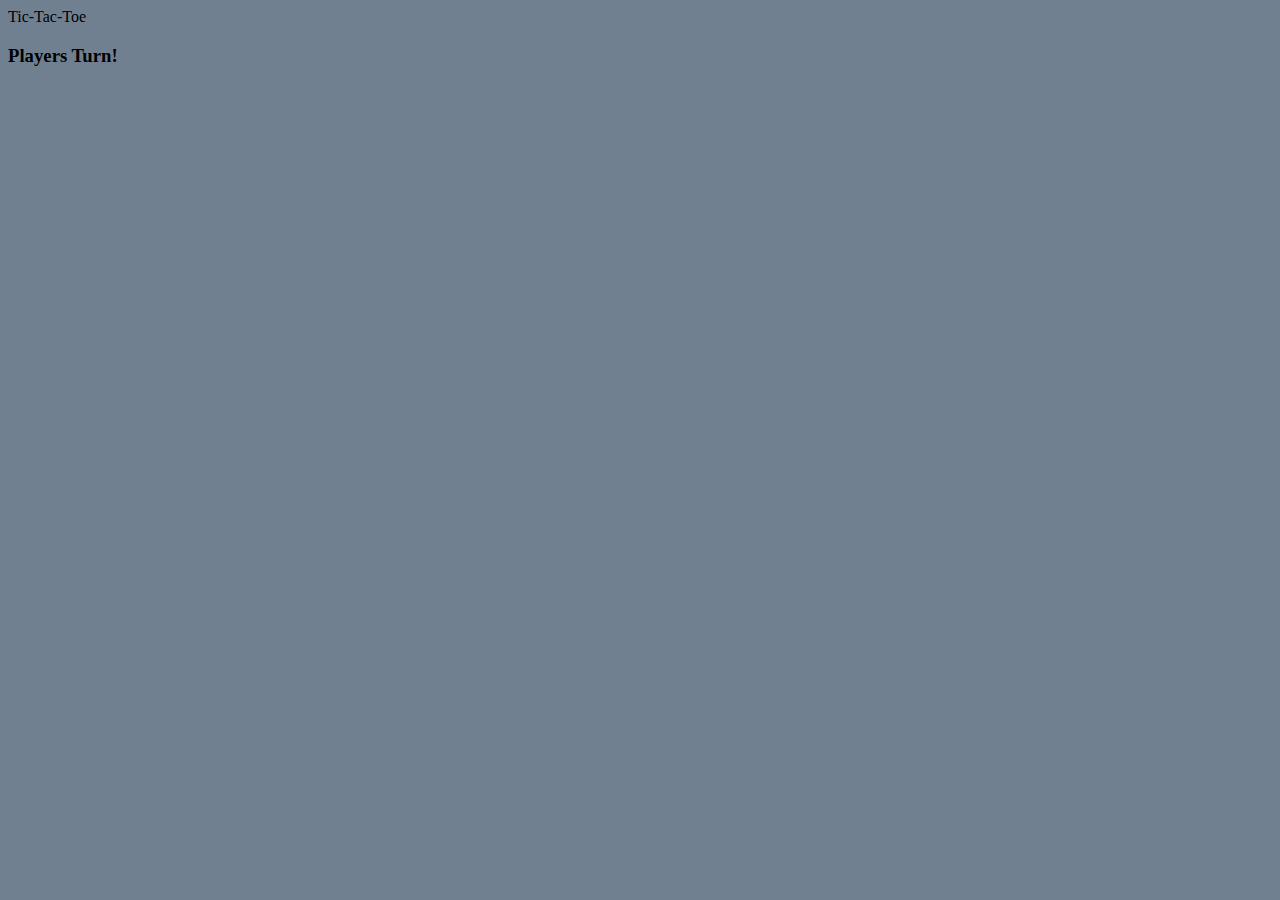
==== tic-tac-toe.html @ 96551b11 "basics placed down" ====
<!DOCTYPE html>
<html lang="en">
<head>
    <meta charset="UTF-8">
    <meta name="viewport" content="width=device-width, initial-scale=1.0">
    <link rel="stylesheet" href="css/style.css">
    <script defer src="js/main.js"></script>
    <title>Tic Tac Toe</title>
</head>
<body>
    <header>Tic-Tac-Toe</header>
    <h3>Players Turn!</h3>

    <section id="table">
        
    </section>
</body>
</html>
---- css/style.css ----
* {
    background-color: slategray;
}
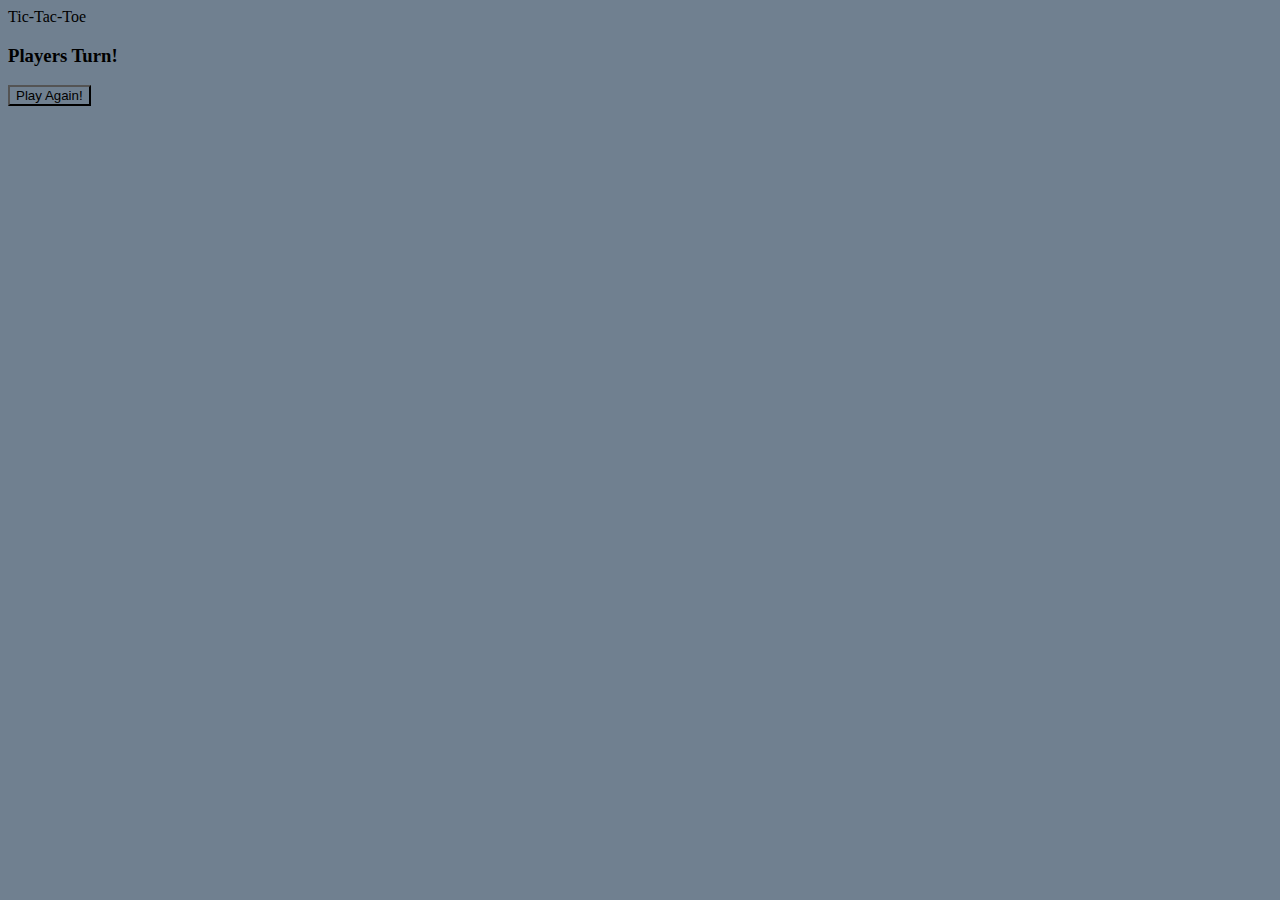
==== commit 362ff303: "HTML board done" ====
--- a/tic-tac-toe.html
+++ b/tic-tac-toe.html
@@ -12,7 +12,21 @@
     <h3>Players Turn!</h3>
 
     <section id="table">
-        
+        <!-- row 1 (bottom)-->
+        <div id="c0r0"></div>
+        <div id="c1r0"></div>
+        <div id="c2r0"></div>
+        <!-- row 2 -->
+        <div id="c0r0"></div>
+        <div id="c1r0"></div>
+        <div id="c2r0"></div>
+        <!-- row 3 (top)-->
+        <div id="c0r0"></div>
+        <div id="c1r0"></div>
+        <div id="c2r0"></div>
     </section>
+    <div>
+        <button>Play Again!</button>
+    </div>
 </body>
 </html>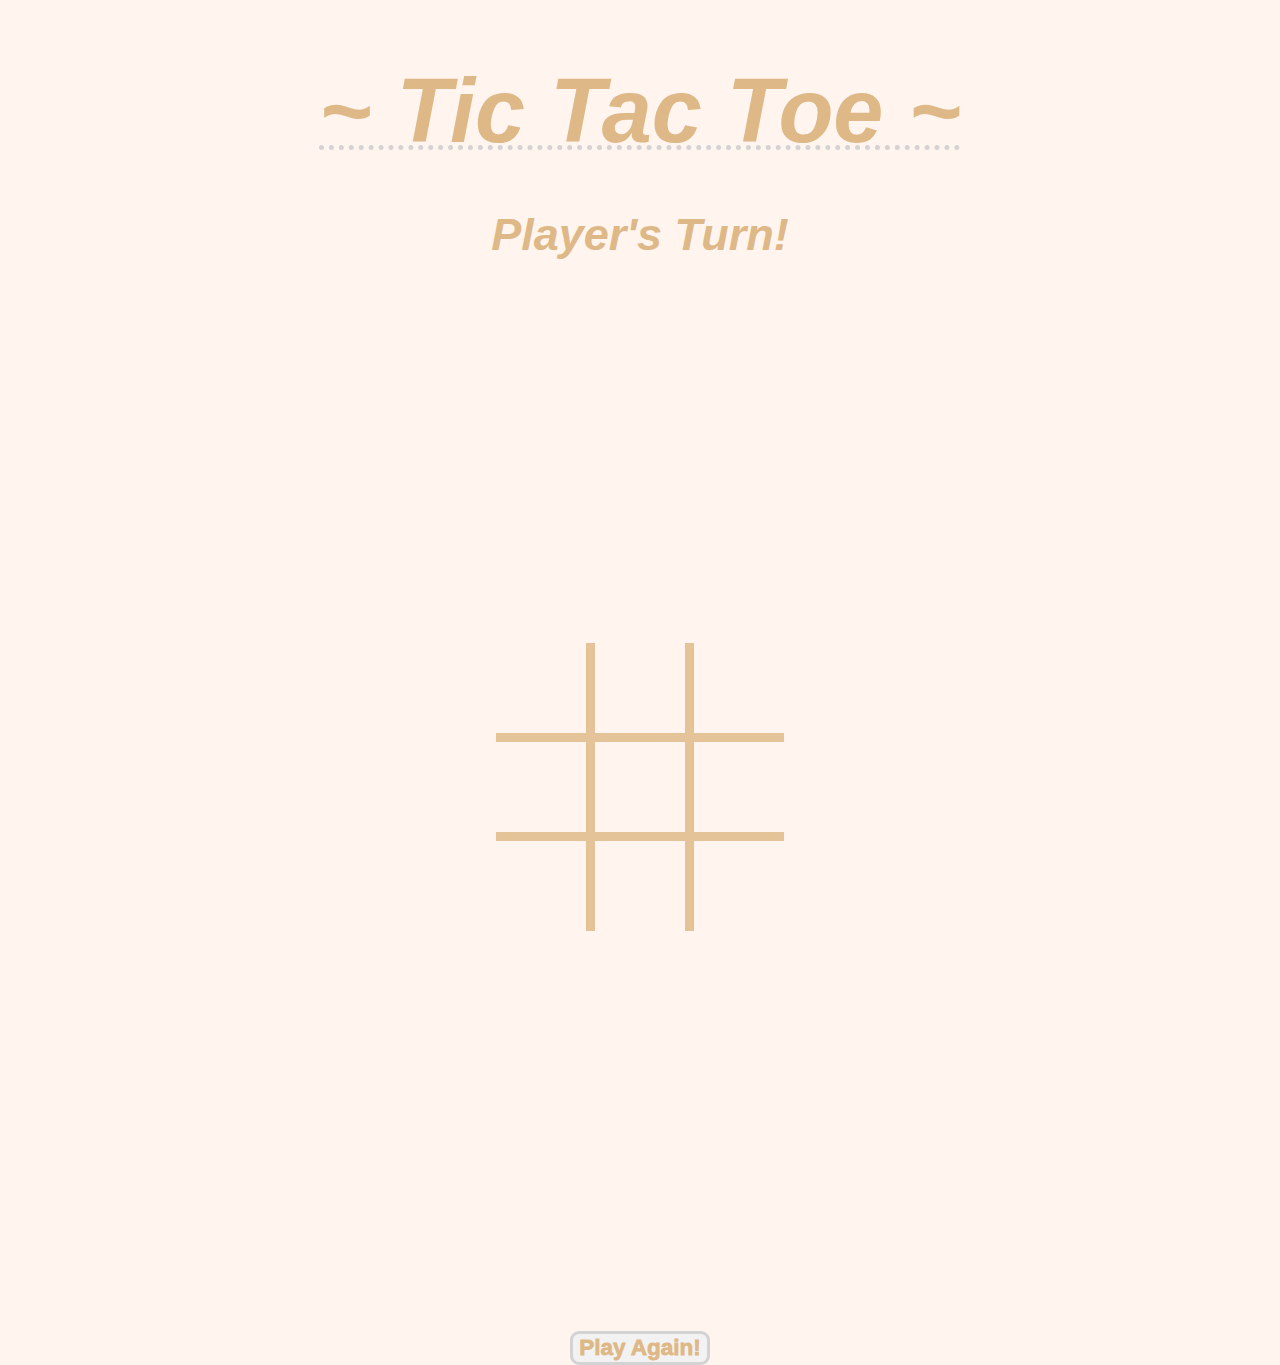
==== commit c0625935: "added Player Turn in HTML and CSS" ====
--- a/tic-tac-toe.html
+++ b/tic-tac-toe.html
@@ -5,28 +5,29 @@
     <meta name="viewport" content="width=device-width, initial-scale=1.0">
     <link rel="stylesheet" href="css/style.css">
     <script defer src="js/main.js"></script>
-    <title>Tic Tac Toe</title>
+    <title>~ Tic Tac Toe ~</title>
 </head>
 <body>
-    <header>Tic-Tac-Toe</header>
-    <h3>Players Turn!</h3>
 
-    <section id="table">
-        <!-- row 1 (bottom)-->
-        <div id="c0r0"></div>
-        <div id="c1r0"></div>
-        <div id="c2r0"></div>
+    <h1>~ Tic Tac Toe ~</h1>
+    <h2> Player's Turn!</h2>
+    <section id="board">
         <!-- row 2 -->
-        <div id="c0r0"></div>
-        <div id="c1r0"></div>
-        <div id="c2r0"></div>
-        <!-- row 3 (top)-->
-        <div id="c0r0"></div>
-        <div id="c1r0"></div>
-        <div id="c2r0"></div>
+        <div id="v0r2"></div>
+        <div id="v1r2"></div>
+        <div id="v2r2"></div>
+        <!-- row 1 -->
+        <div id="v0r1"></div>
+        <div id="v1r1"></div>
+        <div id="v2r1"></div>
+        <!-- row 0 -->
+        <div id="v0r0"></div>
+        <div id="v1r0"></div>
+        <div id="v2r0"></div>
     </section>
-    <div>
+    
+    <section>
         <button>Play Again!</button>
-    </div>
-</body>
-</html>+    </body>
+    </section>
+</html>
--- a/css/style.css
+++ b/css/style.css
@@ -1,3 +1,47 @@
 * {
-    background-color: slategray;
+    box-sizing: border-box;
+    background-color: seashell;
+}
+body {
+    display: flex;
+    flex-direction: column;
+    align-items: center;
+    font-family: 'Raleway', sans-serif;
+    height: 100vh;
+    margin: 0;
+}
+
+h1 {
+    color: burlywood;
+    font-style: italic;
+    font-size: 10vmin;
+    text-decoration: underline dotted .5vmin lightgray;
+}
+h2 {
+    color: burlywood;
+    font-style: italic;
+    font-size: 5vmin;
+    margin-top: -15px;
+    margin-bottom: 400px;
+}
+
+
+#board {
+    display: grid;
+    grid-template-columns: repeat(3, 10vmin);
+    grid-template-rows: repeat(3, 10vmin);
+    gap: 1vmin;
+    margin-top: -2vmin;
+    background-color: rgba(222, 184, 135, 0.829);
+}
+
+
+button {
+    margin-top: 400px;
+    font-weight: 1000;
+    font-size: 2.5vmin;
+    border-radius: 1vmin;
+    background-color: rgb(243, 242, 242);
+    border: solid lightgray;
+    color: burlywood;
 }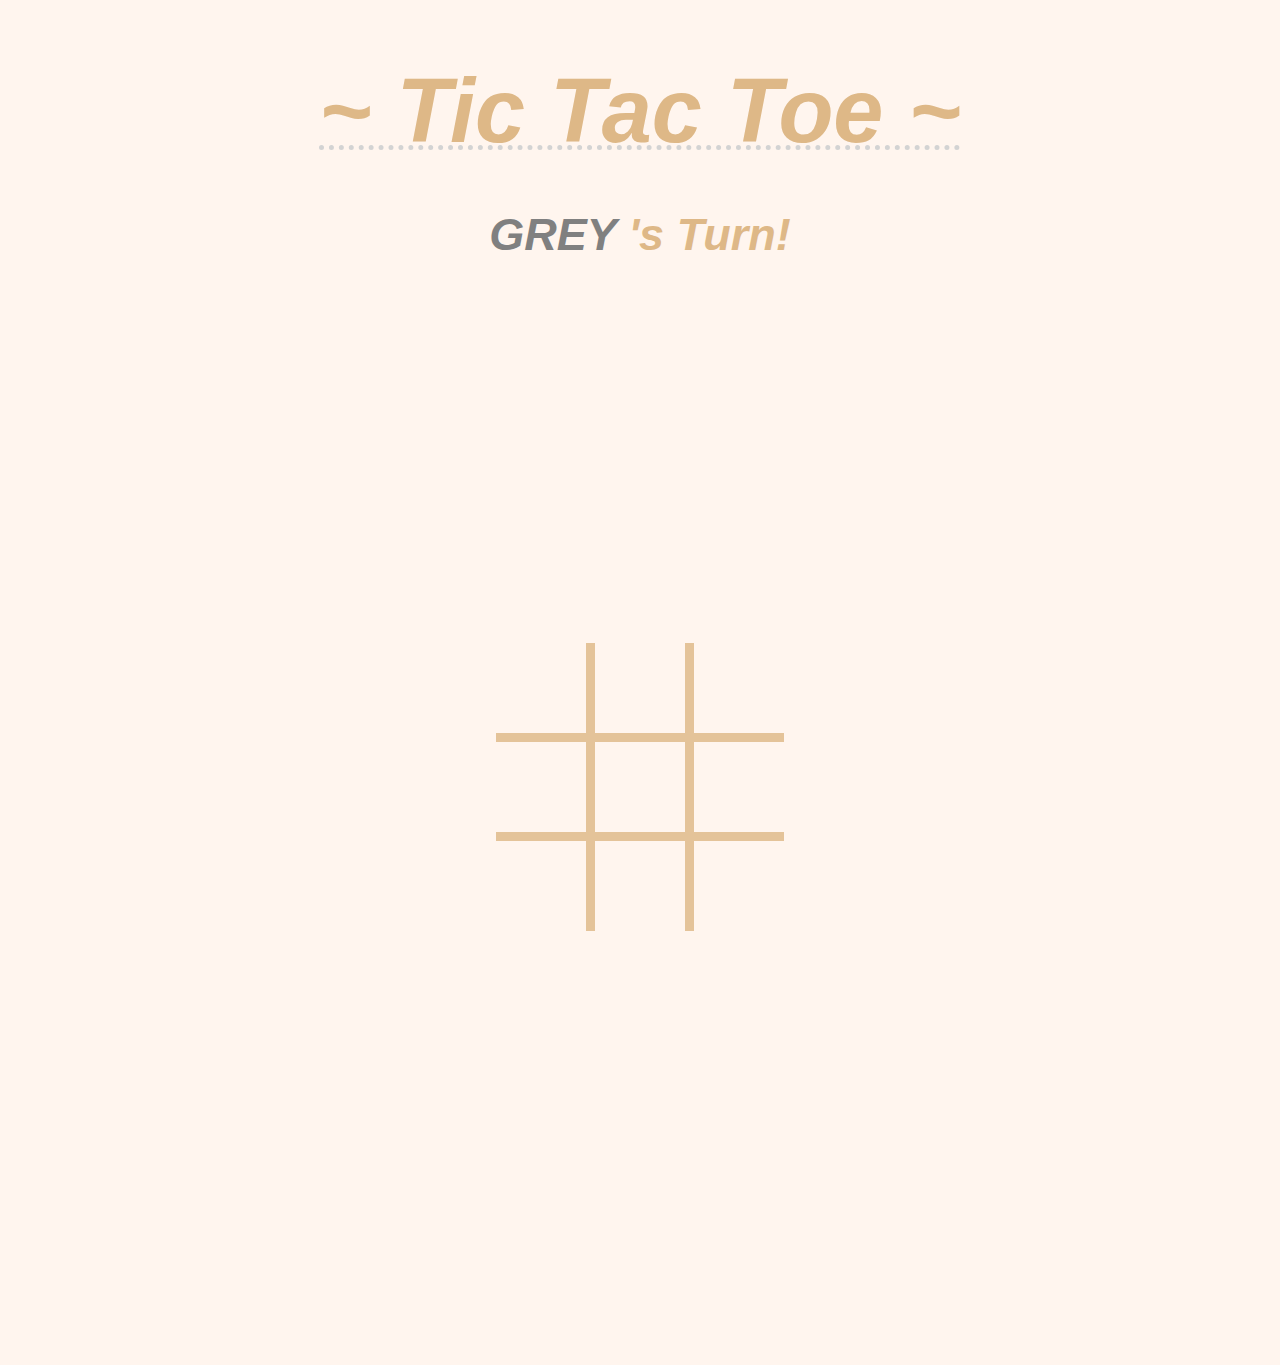
==== commit 7c16b6ab: "i need serious help" ====
--- a/tic-tac-toe.html
+++ b/tic-tac-toe.html
@@ -13,7 +13,7 @@
     <h2> Player's Turn!</h2>
     <section id="board">
         <!-- row 2 -->
-        <div id="v0r2"></div>
+        <div id="v0r2" role="button"></div>
         <div id="v1r2"></div>
         <div id="v2r2"></div>
         <!-- row 1 -->
